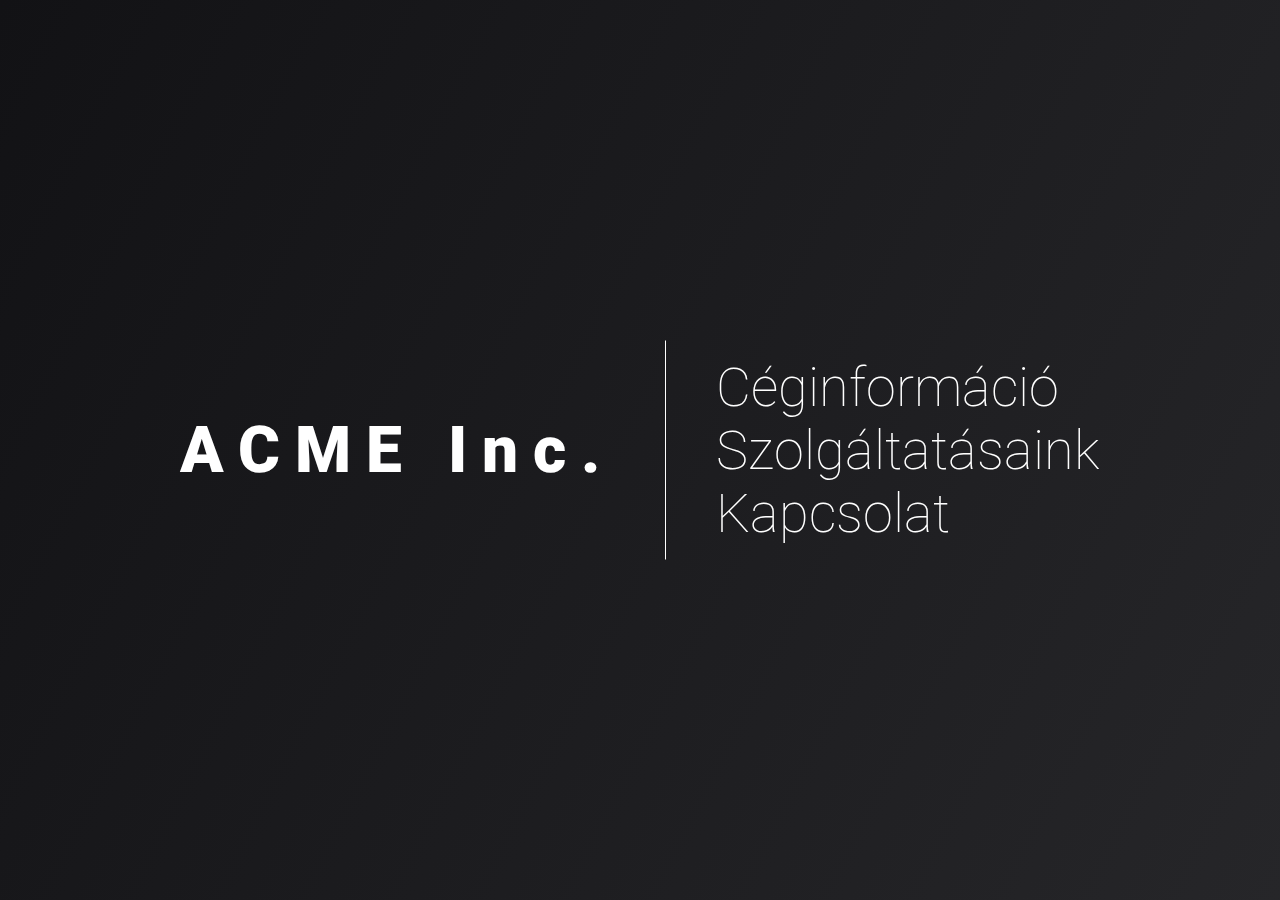
==== index.html @ f6dcaf5a "Navigacio a ceginformacio.html oldalon belül összerakva, formazva" ====
<!DOCTYPE html>
<html lang="en">
    <head>
        <meta charset="UTF-8">
        <meta name="viewport" content="width=device-width, initial-scale=1, user-scalable=no" />
        
        <title>Projektfeladat</title>

        <!-- GoogleFont-->
        <link rel="preconnect" href="https://fonts.googleapis.com">
        <link rel="preconnect" href="https://fonts.gstatic.com" crossorigin>
        <link href="https://fonts.googleapis.com/css2?family=Roboto:ital,wght@0,100;0,300;0,400;0,500;0,700;0,900;1,100;1,300;1,400;1,500;1,700;1,900&display=swap" rel="stylesheet">

        <link rel="stylesheet" href="style.css" >
    </head>

    <body>
        <main class="titlepage__parentContainer">

            <div class="titlepage__childContainer font font__Logo">
                ACME Inc.
            </div>

            <div class="titlepage__childContainer ">
                <div class = "titlepage__verticalLine"></div>
            </div>

            <div class="titlepage__childContainer font font__Link">
                <a class="link" href="ceginformacio.html">Céginformáció</a>
                <a class="link" href="szolgaltatasok.html">Szolgáltatásaink</a>
                <a class="link" href="kapcsolat.html">Kapcsolat</a>
            </div>

        </main>
    </body>
</html>
---- style.css ----
body{
    height: 100%;
    margin: 0px;
    background: linear-gradient(117deg, #121215, #262629);
    height: 100vh;
    width: 100vw;
}

.titlepage__parentContainer{
    /* függöleg igazitas*/
    position: absolute;
    top: 50%;
    left: 50%;
    transform: translate(-50%, -50%);

    /* child elemek igazitasa ehhez a parenthez kepest közepre*/
    display: flex;
    justify-content: center; /* vizszintesen közepre*/
    align-items: center; /* függölegesen közepre */

    /* egyeb*/
}

.titlepage__childContainer{
    display: flex;
    flex-direction: column; /* a linkek elrendezesere*/
}

.titlepage__verticalLine{
    width: 1px;
    height: 219px;
    background: #FFF;
    margin-left: 50px;
    margin-right: 50px;
}

.font{
    color: #FFF;
    font-family: Roboto;
}


.font__Logo{
    font-size: 64px;
    font-weight: 900;
    letter-spacing: 15px;
    white-space: nowrap;

}

.font__Link{
    font-size: 54px;
    font-weight: 100;
    line-height: normal;
}

.font__Link--NavBar{
    font-size: 20px;
}

.link{
    text-decoration: none; /* megszünteti a default-alahuzast*/
    color: inherit;  /* atveszi a szövegnek beallitott class-t a default ronda kék helyett*/
}

.link:hover{
    opacity: 0.6;
    transition: .1s;
}

.link--selected{

}

.link__titlepage{

}

/* ******************************** */
/* ********** Navigacio *********** */
/* ******************************** */
header{
        
    /* child elemek igazitasa ehhez a parenthez kepest*/
    display: flex;
    justify-content: space-between;
    align-items: center;
    flex-shrink: 0;


    /*egyeb*/
    padding: 0px 32px;
    height: 80px;
    border-bottom: 1px solid #FFF;
}

.navigation__FlexChild{

}


.navigation__LogoContainer{
    flex: 2;
}

.navigation__LinkContainer{
    display: flex;
    justify-content: center;
    align-items: center;
    gap: 50px;
}
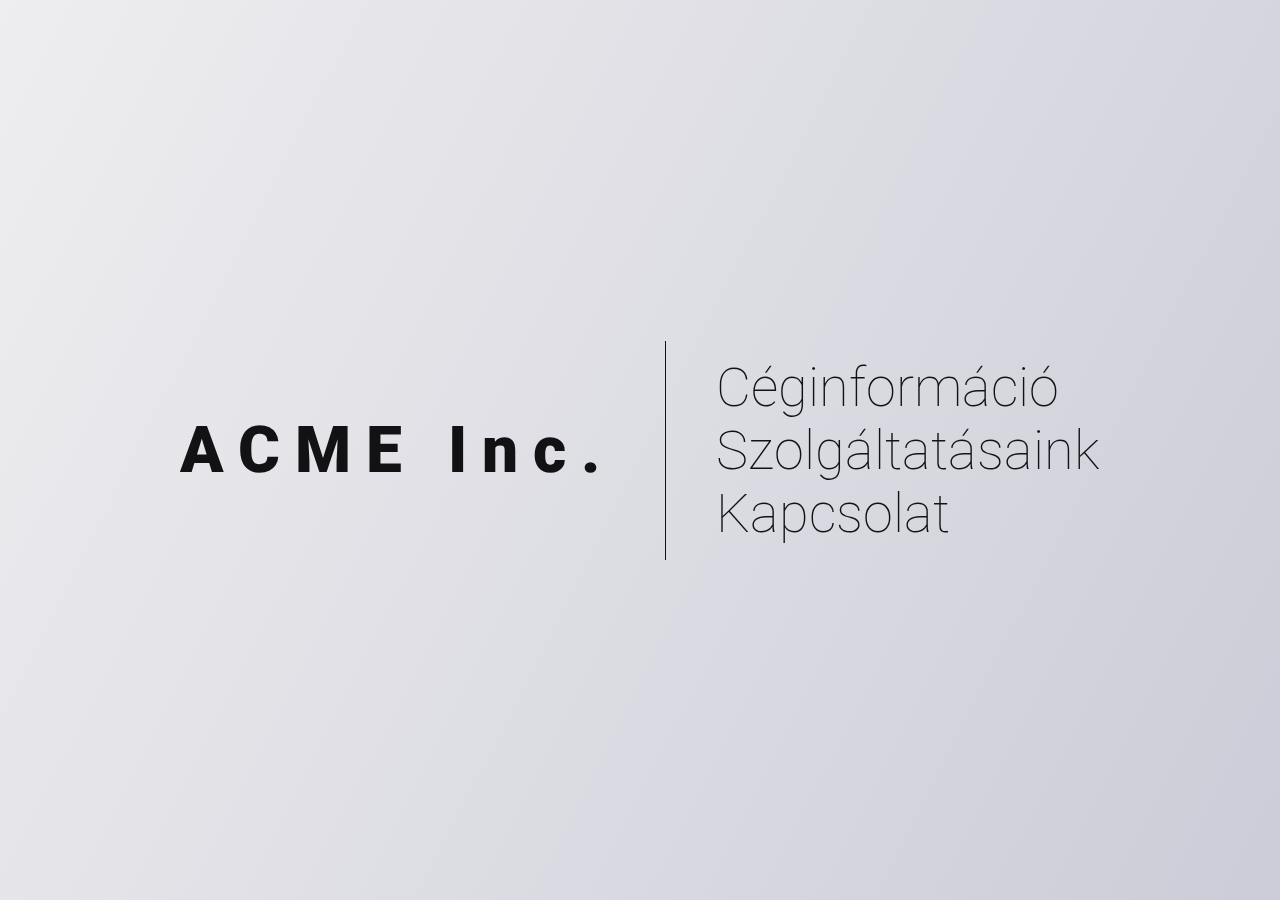
==== commit 651ca61d: "Index: reszponzivitas/adaptivitas elsö lepesek" ====
--- a/index.html
+++ b/index.html
@@ -15,22 +15,22 @@
     </head>
 
     <body>
-        <main class="titlepage__parentContainer">
+        <main>
+            <div class="index__ParentContainer">    
+                <div class="index__ChildContainer font index__LogoFont">
+                    ACME Inc.
+                </div>
 
-            <div class="titlepage__childContainer font font__Logo">
-                ACME Inc.
+                <div class="index__ChildContainer ">
+                    <div class = "index__Line"></div>
+                </div>
+
+                <nav class="index__ChildContainer font font__Link">
+                    <a class="link" href="ceginformacio.html">Céginformáció</a>
+                    <a class="link" href="szolgaltatasok.html">Szolgáltatásaink</a>
+                    <a class="link" href="kapcsolat.html">Kapcsolat</a>
+                </nav>
             </div>
-
-            <div class="titlepage__childContainer ">
-                <div class = "titlepage__verticalLine"></div>
-            </div>
-
-            <div class="titlepage__childContainer font font__Link">
-                <a class="link" href="ceginformacio.html">Céginformáció</a>
-                <a class="link" href="szolgaltatasok.html">Szolgáltatásaink</a>
-                <a class="link" href="kapcsolat.html">Kapcsolat</a>
-            </div>
-
         </main>
     </body>
 </html>
--- a/style.css
+++ b/style.css
@@ -1,12 +1,334 @@
-body{
-    height: 100%;
+/*
+TODO:
+- aktiv oldal linkje felköver
+- valtozok: fontweight, fontsize stb (?)
+- mySection__Component 379px-es erteket valtozohoz rendelni (?)
+
+*/
+
+/* ********************************** */
+/* ******** Media queries *********** */
+/*  Mobile first, target width 360px  */
+/* ********************************** */
+
+/* Mobile*/
+@media screen and (max-width: 800px){  
+    .index__ParentContainer{
+        flex-direction: column;
+    } 
+    .index__LogoFont{
+        font-size: 48px;
+        letter-spacing: 10px;
+    }
+    .index__Line{
+        width: 100vw;
+        height: 1px;
+        margin: 50px 0;
+    }
+    .mySection__Margin{
+        margin-top: 80px;
+        margin-left: 32px;
+        margin-right: 32px;
+    }
+    .contact__TextFont{
+        width: 100%;
+    }
+    .mySection__ContentContainer{
+        gap: 0px;
+        row-gap: 64px;
+        margin-bottom: 32px;
+    }
+    .mySection__Component{
+        width: auto;
+    }  
+    .aboutUs__ComponentText{
+        font-size: 24px;
+    }
+    header{
+        padding: 8px 24px;
+    }
+    .header__Logo--Desktop{
+        visibility: collapse;
+        height: 0;
+    }
+    .header__Logo--Mobile{
+        font-size: 32px;
+        font-weight: 900;
+        letter-spacing: 2px;
+        visibility: visible;
+    }
+    .myNavigation{
+        flex-direction: column;
+        align-items: flex-end;
+        gap: 8px;
+    }
+    .font__Link--NavBar{
+        font-weight: 100;
+    }
+    .contact__TextContainer{
+        width: 100%;
+    }
+    .contact__MapContainer{
+        height: 400px;
+        width: 100%;
+    }
+}  
+
+/* Desktop*/
+@media screen and (min-width: 801px){
+    .index__ParentContainer{
+        flex-direction: row;
+    } 
+    .index__LogoFont{
+        font-size: 64px;
+        letter-spacing: 15px;
+    }
+    .index__Line{
+        width: 1px;
+        height: 219px;
+        margin: 0 50px;
+    }
+    .mySection__Margin{
+        margin-top: 80px;
+        margin-left: 80px;
+        margin-right: 80px;
+    }
+    .contact__TextFont{
+        width: auto;
+    }
+    .mySection__ContentContainer{
+        gap: 70px;
+        row-gap: 50px;
+        margin-bottom: 80px;
+    }
+    .mySection__Component{
+        width: 379px; 
+    }
+    .aboutUs__ComponentText{
+        font-size: 29px; /* kenytelen voltam 30px helyett ezt hasznalni, különben a 3. komponens szövege 1 sorral több lesz*/
+    }
+    header{
+        height: 80px;
+        padding: 0px 32px;
+    }
+    .header__Logo--Desktop{
+        font-size: 40px;
+        font-weight: 100;
+        visibility: visible;
+    }
+    .header__Logo--Mobile{
+        visibility: collapse;
+        height: 0;
+    }
+    .myNavigation{
+        flex-direction: row;
+        align-items: center;
+        gap: 50px;
+    }
+    .font__Link--NavBar{
+        font-weight: 400;
+    }
+    .contact__TextContainer{
+        width: calc(100% * 702 / 1280 );
+    }
+    .contact__MapContainer{
+        height: 722px;
+        width: calc(100% * 449.408 / 1280 );
+    }
+} 
+
+/* Desktop, extra szeles kepernyön*/
+@media screen and (min-width: 1800px){
+    .ourServices__ContentContainer /* ez azert van külön is, hogy megmaradjon a flexboxban a 3 oszlop*/
+    {
+        max-width: 1700px;
+        margin-left: auto;
+        margin-right: auto;
+    }
+    .mySection{
+        max-width: 1800px;
+        margin-left: auto;
+        margin-right: auto;
+    }
+}
+
+/* Desktop atmenet*/
+@media screen and (max-width: 1200px){
+    .contact__ContentContainer{
+        justify-content: space-between;
+    }
+    .contact__TextContainer{
+        width: 100%;
+    }
+    .contact__MapContainer{
+        height: 400px;
+        width: 100%;
+    }
+}
+
+
+/* ********************************** */
+/* ********* Media query ************ */
+/* ******* Light/Dark mode ********** */
+/* ********************************** */
+:root{
+    /* Size */
+    --fontSizeContact: 24px;
+
+    /* General color*/
+    --color-Light: #FFF;
+    --color-Dark: #121215;
+    --color-DarkAccent: #262629;
+    --color-Theme: #A0009B; 
+    --color-ThemeAccent: #7000A0;
+
+    /* Dark mode*/
+    --darkMode-bg: linear-gradient(117deg, var(--color-Dark), var(--color-DarkAccent));
+    --darkMode-font: var(--color-Light);
+ 
+    /* Light mode*/
+    --lightMode-bg: linear-gradient(117deg, #EEEEF0, #CCCCD8);
+    --lightMode-font: var(--color-Dark);
+}
+
+@media (prefers-color-scheme: dark) {
+    body{
+        background: var(--darkMode-bg);
+    }
+    .font{
+        color: var(--darkMode-font);
+    }
+    .index__ParentContainer{
+        background: var(--darkMode-bg);
+    }
+    .index__Line{
+        background: var(--darkMode-font);
+    }
+    .ourServices__ComponentIcon{
+        fill: var(--darkMode-font);  
+        color: var(--darkMode-font);  
+    }
+    .header__BottomLine{
+        border-bottom-color: var(--darkMode-font);
+    }
+    .invertedColors{
+        background-color: var(--color-Light);
+        color: var(--color-Dark);
+    }
+}
+
+@media (prefers-color-scheme: light) {
+    body{
+        background: var(--lightMode-bg);
+    }
+    .font{
+        color: var(--lightMode-font);
+    }
+    .index__ParentContainer{
+        background: var(--lightMode-bg);
+    }
+    .index__Line{
+        background: var(--lightMode-font);
+    }
+    .ourServices__ComponentIcon{
+        fill: var(--lightMode-font);
+        color: var(--lightMode-font);  
+    }
+    .header__BottomLine{
+        border-bottom-color: var(--lightMode-font);
+    }
+    .invertedColors{
+        background-color: var(--color-Dark);
+        color: var(--color-Light);
+    }
+    .weBuildWebsites__Text{
+        text-shadow: 0px 0px 15px var(--color-Light);
+    }
+}
+
+/* ********************************** */
+/* *************** Global *********** */
+/* ********************************** */
+body{ /* Ezek nelkül megjelenik oldalt egy par pixeles margin vagy alul a vizszintes scroll-bar.*/
     margin: 0px;
-    background: linear-gradient(117deg, #121215, #262629);
-    height: 100vh;
-    width: 100vw;
-}
-
-.titlepage__parentContainer{
+    width: auto; 
+}
+
+.font{
+    font-family: Roboto;
+}
+.font--bold{
+    font-weight: 700;
+}
+.font--underline{
+    text-decoration-line: underline;
+}
+.font__Link{
+    font-size: 54px;
+    font-weight: 100;
+}
+.font__Link--NavBar{
+    font-size: 24px;
+}
+.link{
+    text-decoration: none; /* megszünteti a default-alahuzast*/
+    color: inherit;  /* atveszi a szövegnek beallitott class-t a default ronda kék helyett*/
+}
+.link:hover{
+    opacity: 0.6;
+    transition: .1s;
+}
+.link--selected{
+
+}
+.link__titlepage{
+
+}
+
+/* ******************************** */
+/* ********** Header *********** */
+/* ******************************** */
+header{     
+    /* child elemek igazitasa ehhez a parenthez kepest*/
+    display: flex;
+    justify-content: space-between;
+    align-items: center;
+    flex-shrink: 0;
+
+    /*egyeb*/
+    border-bottom: 1px solid;
+}
+.myNavigation{
+    display: flex;
+    justify-content: center;
+}
+
+/* ******************************** */
+/* ********** Footer ************** */
+/* ******************************** */
+footer{
+    height: 291px;
+    background: linear-gradient(90deg, var(--color-ThemeAccent) 0.01%, var(--color-Theme) 100%);
+
+    position: relative;
+}
+.footer__Text{
+    font-size: 120px;
+    font-weight: 400;
+    letter-spacing: 200px;
+    color: var(--color-Light);
+    
+    margin: 0;
+    position: absolute;
+    top: 50%;
+    left: 50%;
+    transform: translate(-50%, -50%);
+}
+
+/* ******************************** */
+/* ****** Oldal: Index ******* */
+/* ******************************** */
+.index__ParentContainer{
     /* függöleg igazitas*/
     position: absolute;
     top: 50%;
@@ -19,93 +341,233 @@
     align-items: center; /* függölegesen közepre */
 
     /* egyeb*/
-}
-
-.titlepage__childContainer{
+    height: 100%;
+    width: 100%;
+}
+.index__ChildContainer{
     display: flex;
     flex-direction: column; /* a linkek elrendezesere*/
 }
-
-.titlepage__verticalLine{
-    width: 1px;
-    height: 219px;
-    background: #FFF;
-    margin-left: 50px;
-    margin-right: 50px;
-}
-
-.font{
-    color: #FFF;
-    font-family: Roboto;
-}
-
-
-.font__Logo{
-    font-size: 64px;
+.index__LogoFont{
     font-weight: 900;
-    letter-spacing: 15px;
     white-space: nowrap;
-
-}
-
-.font__Link{
-    font-size: 54px;
-    font-weight: 100;
-    line-height: normal;
-}
-
-.font__Link--NavBar{
-    font-size: 20px;
-}
-
-.link{
-    text-decoration: none; /* megszünteti a default-alahuzast*/
-    color: inherit;  /* atveszi a szövegnek beallitott class-t a default ronda kék helyett*/
-}
-
-.link:hover{
-    opacity: 0.6;
-    transition: .1s;
-}
-
-.link--selected{
-
-}
-
-.link__titlepage{
-
-}
-
-/* ******************************** */
-/* ********** Navigacio *********** */
-/* ******************************** */
-header{
-        
-    /* child elemek igazitasa ehhez a parenthez kepest*/
-    display: flex;
+}
+
+
+/* ******************************** */
+/* ****** Oldal: altalanos ******* */
+/* ******************************** */
+.mySection{
+    display: flex;
+    flex-direction: column;
+    justify-content: center;
+    align-items: stretch;
+}
+.mySection__Title{
+    font-size: 40px;
+    font-style: italic;
+    text-align: center;
+}
+.mySection__ContentContainer{
+    display: flex;
+    justify-content: space-around;
+    align-items: flex-start;
+    flex-wrap: wrap;
+}
+.mySection__Component{
+    /* Parent szerep*/
+    display: flex;
+    flex-direction: column;
+    align-items: center;
+    /*width: 379px;*/
+    max-width: 379px;
+}
+
+/* ******************************** */
+/* ****** Oldal: Céginformáció **** */
+/* ******************************** */
+/* ------ Section: Weboldalakat epitünk ------*/
+.weBuildWebsites__Container{
+    height: 471px;
+    margin-left: 80px;
+    margin-right: 80px;   
+    margin-top: 71px; /*calc(70px - 32px);*/
+    margin-bottom: 80px;
+
+    /*Background-image*/
+    background-image: url(img/image1.png);
+    background-repeat: no-repeat;
+    background-size: contain;
+
+    /*Parent-child viszony*/
+    display: flex;
+    align-items: center;
+    justify-content: flex-end;
+    
+    position: relative; /* A link class-a miatt szükseges beallitas*/
+}
+.weBuildWebsites__Text{
+    font-size: 120px;
+    font-weight: 400; 
+    margin-right: calc(189px - 80px);
+    width: 724px; /* a reszponzivitashoz kenytelen voltam egy fix szelesseget megadni*/
+}
+.weBuildWebsites__Link{ /* ez nem követi a flexbox szabalyait */
+    font-size: 24px;
+    text-decoration-line: underline;
+    text-wrap: nowrap;
+    
+    /* Jobb-alulra igazitas. Forras: https://stackoverflow.com/questions/3956043/css-how-to-position-element-in-lower-right */
+    position: absolute;
+    bottom: 0;
+    right: 0;
+}
+/* ------ Section: Rolunk mondtak ------*/
+.aboutUs__Component{
+    /*gap: 50px;*/
+    height: 436px;
+
+    /*flex-grow: 1;*/ /* Adaptivitas, külön hozzaadva. 1440px szelesseg felett a komponensek egyenlö aranyban töltik ki a parent div-et a kepernyö szelessegetöl függöen.*/
+    align-self: stretch;  /* A ComponentName jobb-alulra igazitasahoz.*/
+    position: relative;   /* A ComponentName jobb-alulra igazitasahoz.*/
+
     justify-content: space-between;
-    align-items: center;
+}
+.aboutUs__ComponentImg{
+    width: 168px;
+    height: 168px;
+}
+.aboutUs__ComponentText{
+    font-style: italic;
+    font-weight: 400;
+    margin-top: 0;
+    margin-bottom: 0;
+}
+.aboutUs__ComponentName{
+    color: var(--color-ThemeAccent);
+    font-size: 24px;
+    font-weight: 400;
+    align-self: flex-end;
+}
+/* ------ Section: Bemutatkozas ------*/
+.introduction__ContentContainer{
+    margin-top: 80px;
+    margin-bottom: 89px;
     flex-shrink: 0;
-
-
-    /*egyeb*/
-    padding: 0px 32px;
-    height: 80px;
-    border-bottom: 1px solid #FFF;
-}
-
-.navigation__FlexChild{
-
-}
-
-
-.navigation__LogoContainer{
-    flex: 2;
-}
-
-.navigation__LinkContainer{
-    display: flex;
-    justify-content: center;
-    align-items: center;
+    row-gap: var(--fontSizeContact);
+}
+.introduction__Title{
+    font-size: 40px;
+    font-style: italic;
+    font-weight: 400;
+    text-align: center;
+}
+.introduction__ContentContainer > p{
+    font-size: 24px;
+    font-weight: 400;
+    row-gap: var(--fontSizeContact);
+    margin-top: 0;
+    margin-bottom: 0;
+}
+
+
+/* ******************************** */
+/* ****** Oldal: Szolgaltatasok *** */
+/* ******************************** */
+.ourServices__Component{
+    gap: 32px;
+}
+.ourServices__ComponentIcon{
+    width: 123.459px;
+    height: 64px;
+}
+.ourServices__ComponentTitle{
+    text-align: center;
+    font-size: 24px;
+    font-weight: 700;
+}
+.ourServices__TitleWidth--Small{
+    width: 228px;
+}
+.ourServices__TitleWidth--Big{
+    width: 310px;
+}
+.ourServices__ComponentText{
+    font-size: 24px;
+    font-weight: 400;  
+}
+
+/* ******************************** */
+/* ****** Oldal: Kapcsolat ******** */
+/* ******************************** */
+.contact__ContentContainer{
+    justify-content: space-between;
+}
+.contact__TextFont{
+    /*width: 500px;*/
+    /*max-width: 700px;*/
+    font-size: var(--fontSizeContact);
+    font-style: italic;
+    font-weight: 400;
+}
+.contact__TextContainer > div> p, ul, li {
+    margin-top: 0px;
+    margin-bottom: 0px;
+}
+.contact__TextContainer > div{
+    margin-bottom: var(--fontSizeContact);
+}
+
+form{
+    display: flex;
+    flex-direction: column;
+}
+.form__FirstContainer{
+    display: flex;
+    flex-direction: row; 
+    justify-content: space-between;
+    align-items: flex-start;
+    align-self: stretch;
+    margin-bottom: 26px;
     gap: 50px;
 }
+.form__Component{
+    /*width: 90%;*/
+    display: flex;
+    flex-direction: column; 
+    align-items: flex-start;
+    flex: 1;
+    min-width: 155px;
+}
+.form__label{
+    margin-bottom: 15px;
+    font-size: 12px;
+    white-space: nowrap;
+    text-align: left;
+    font-size: 24px;
+    font-weight: 700;
+}
+.form__input{
+    height: 50px;
+    padding: 0;
+    border: 0;
+    border-bottom: 4px solid var(--color-Theme);
+    background: #888;
+    width: 100%;
+}
+.form__textarea{   
+    resize: none;  
+    height: 143px;
+}
+.form__button{
+    width: 200px;
+    height: 54px;
+    margin-top: 49px;
+    margin-bottom: 49px;;
+    align-self: self-end;
+    border: none;
+    font-size: 24px;
+    font-weight: 700;
+    color: var(--color-Light);
+    background: linear-gradient(90deg, var(--color-ThemeAccent) 0.76%, var(--color-Theme) 99.64%);
+}
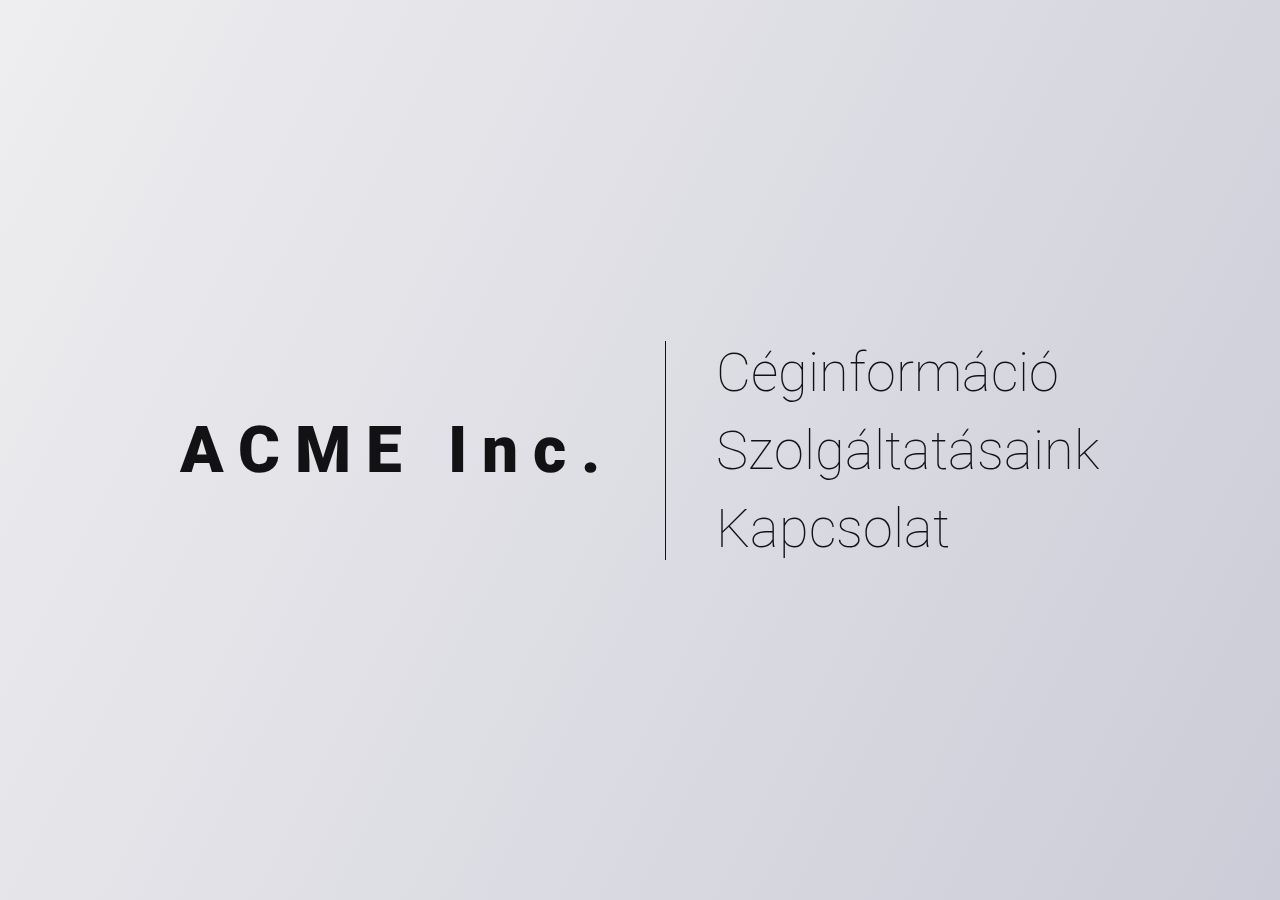
==== commit 82c14901: "Takaritas" ====
--- a/index.html
+++ b/index.html
@@ -4,7 +4,7 @@
         <meta charset="UTF-8">
         <meta name="viewport" content="width=device-width, initial-scale=1, user-scalable=no" />
         
-        <title>Projektfeladat</title>
+        <title>ACME Inc.</title>
 
         <!-- GoogleFont-->
         <link rel="preconnect" href="https://fonts.googleapis.com">
@@ -16,16 +16,14 @@
 
     <body>
         <main>
-            <div class="index__ParentContainer">    
-                <div class="index__ChildContainer font index__LogoFont">
+            <div class="index__ParentContainer font">    
+                <div class="index__ChildContainer index__LogoFont">
                     ACME Inc.
                 </div>
-
                 <div class="index__ChildContainer ">
                     <div class = "index__Line"></div>
                 </div>
-
-                <nav class="index__ChildContainer font font__Link">
+                <nav class="index__ChildContainer index__LinkFont">
                     <a class="link" href="ceginformacio.html">Céginformáció</a>
                     <a class="link" href="szolgaltatasok.html">Szolgáltatásaink</a>
                     <a class="link" href="kapcsolat.html">Kapcsolat</a>
--- a/style.css
+++ b/style.css
@@ -1,38 +1,90 @@
-/*
-TODO:
-- aktiv oldal linkje felköver
-- valtozok: fontweight, fontsize stb (?)
-- mySection__Component 379px-es erteket valtozohoz rendelni (?)
-
-*/
+/* ********************************** */
+/* ************ Valtozok ************ */
+/* ********************************** */
+:root{
+    /* Size */
+    --fontSizeContact: 24px;
+
+    /* Font-Weight*/
+    --fontWeight-S: 100;
+    --fontWeight-M: 400;
+    --fontWeight-L: 700;
+    --fontWeight-XL: 900;
+
+    /* General color*/
+    --color-Light: #FFF;
+    --color-Dark: #121215;
+    --color-DarkAccent: #262629;
+    --color-Theme: #A0009B; 
+    --color-ThemeAccent: #7000A0;
+
+    /* Light mode color*/
+    --lightMode-bg: linear-gradient(117deg, #EEEEF0, #CCCCD8);
+    --lightMode-font: var(--color-Dark);
+
+    /* Dark mode color*/
+    --darkMode-bg: linear-gradient(117deg, var(--color-Dark), var(--color-DarkAccent));
+    --darkMode-font: var(--color-Light);
+}
 
 /* ********************************** */
 /* ******** Media queries *********** */
 /*  Mobile first, target width 360px  */
 /* ********************************** */
 
-/* Mobile*/
-@media screen and (max-width: 800px){  
+/* Mobile (csak az index.html-re!)*/
+@media screen and (max-width: 1000px){  
     .index__ParentContainer{
         flex-direction: column;
     } 
+    .index__ChildContainer{
+        gap: 32px;
+        align-items: center;
+    }
     .index__LogoFont{
-        font-size: 48px;
+        /*font-size: 48px;*/
+        font-size: calc(48px + (64 - 48) * ((100vw - 365px) / (800 - 365)));
         letter-spacing: 10px;
+    }
+    .index__LinkFont{
+        font-size: 40px;
     }
     .index__Line{
         width: 100vw;
         height: 1px;
         margin: 50px 0;
     }
+}
+
+/* Desktop (csak az index.html-re!)*/
+@media screen and (min-width: 1001px){
+    .index__ParentContainer{
+        flex-direction: row;
+    } 
+    .index__ChildContainer{
+        gap: 15px;
+    }
+    .index__LogoFont{
+        font-size: 64px;
+        letter-spacing: 15px;
+    }
+    .index__LinkFont{
+        font-size: 54px;
+    }
+    .index__Line{
+        width: 1px;
+        height: 219px;
+        margin: 0 50px;
+    }
+}
+
+/* Mobile */
+@media screen and (max-width: 800px){  
     .mySection__Margin{
         margin-top: 80px;
         margin-left: 32px;
         margin-right: 32px;
     }
-    .contact__TextFont{
-        width: 100%;
-    }
     .mySection__ContentContainer{
         gap: 0px;
         row-gap: 64px;
@@ -41,10 +93,35 @@
     .mySection__Component{
         width: auto;
     }  
+    .weBuildWebsites__Container{
+        align-items: flex-start;
+        justify-content: space-around;
+        /*min-height: 281px;*/
+        height: calc(100vw * 330 / 440);
+        margin: 0;
+        margin-bottom: 0; 
+        background-size: 100% auto;
+        background-position: center;
+    }
+    .weBuildWebsites__Text{ 
+        text-align: center;
+        /*font-size: 50px;*/
+        font-size: calc(50px + (100vw - 365px) * (90 - 50) / (800 - 365));
+        line-height: 120%; 
+        margin-top: calc(32px + (100vw - 365px) * (160 - 32) / (800 - 365));
+        margin-left: 36px;
+        margin-right: 36px;
+    }
+    .weBuildWebsites__Link{
+        visibility: collapse;
+    }
+    .contact__TextFont{
+        width: 100%;
+    }
     .aboutUs__ComponentText{
         font-size: 24px;
     }
-    header{
+    .myHeader{
         padding: 8px 24px;
     }
     .header__Logo--Desktop{
@@ -53,7 +130,7 @@
     }
     .header__Logo--Mobile{
         font-size: 32px;
-        font-weight: 900;
+        font-weight: var(--fontWeight-XL);
         letter-spacing: 2px;
         visibility: visible;
     }
@@ -63,7 +140,7 @@
         gap: 8px;
     }
     .font__Link--NavBar{
-        font-weight: 100;
+        font-weight: var(--fontWeight-S);
     }
     .contact__TextContainer{
         width: 100%;
@@ -72,30 +149,34 @@
         height: 400px;
         width: 100%;
     }
-}  
-
-/* Desktop*/
+    .form__FirstContainer{
+        align-items: stretch;
+        flex-direction: column; 
+        gap: 32px;
+    }   
+    .form__button{
+        align-self: center;
+        margin-top: 32px;
+        margin-bottom: 32px;;
+    }
+    footer{
+        height: 200px;
+    }    
+    .footer__Text{
+        font-size: 40px;
+        font-weight: var(--fontWeight-L);
+        letter-spacing: 50px;
+        padding-left: 50px; /* a letter-spacing kompenzalasa miatt*/
+    }
+} 
+
+/* Desktop */
 @media screen and (min-width: 801px){
-    .index__ParentContainer{
-        flex-direction: row;
-    } 
-    .index__LogoFont{
-        font-size: 64px;
-        letter-spacing: 15px;
-    }
-    .index__Line{
-        width: 1px;
-        height: 219px;
-        margin: 0 50px;
-    }
     .mySection__Margin{
         margin-top: 80px;
         margin-left: 80px;
         margin-right: 80px;
     }
-    .contact__TextFont{
-        width: auto;
-    }
     .mySection__ContentContainer{
         gap: 70px;
         row-gap: 50px;
@@ -104,16 +185,33 @@
     .mySection__Component{
         width: 379px; 
     }
+    .weBuildWebsites__Container{
+        align-items: center !important;
+        justify-content: flex-end;
+        height: 471px;
+        margin-bottom: 80px;
+        background-size: contain;
+    }
+    .weBuildWebsites__Text{
+        font-size: 120px;
+        width: 724px; /* a reszponzivitashoz kenytelen voltam egy fix szelesseget megadni*/
+    }
+    .weBuildWebsites__Link{
+        visibility: visible;
+    }
+    .contact__TextFont{
+        width: auto;
+    }
     .aboutUs__ComponentText{
         font-size: 29px; /* kenytelen voltam 30px helyett ezt hasznalni, különben a 3. komponens szövege 1 sorral több lesz*/
     }
-    header{
+    .myHeader{
         height: 80px;
         padding: 0px 32px;
     }
     .header__Logo--Desktop{
         font-size: 40px;
-        font-weight: 100;
+        font-weight: var(--fontWeight-S);
         visibility: visible;
     }
     .header__Logo--Mobile{
@@ -126,7 +224,7 @@
         gap: 50px;
     }
     .font__Link--NavBar{
-        font-weight: 400;
+        font-weight: var(--fontWeight-M);
     }
     .contact__TextContainer{
         width: calc(100% * 702 / 1280 );
@@ -135,7 +233,41 @@
         height: 722px;
         width: calc(100% * 449.408 / 1280 );
     }
+    .form__FirstContainer{
+        align-items: flex-start;
+        flex-direction: row; 
+        gap: 50px;
+    }
+    .form__button{
+        align-self: self-end;
+        margin-top: 49px;
+        margin-bottom: 49px;;
+    }
+    footer{
+        height: 291px;
+    }
+    .footer__Text{
+        /*font-size: 120px;*/
+        font-size: calc(40px + (120 - 40) * ((100vw - 800px) / (1440 - 800)));;
+        font-weight: var(--fontWeight-M);
+        letter-spacing: 200px;
+        padding-left: 200px; /* a letter-spacing kompenzalasa miatt*/
+    }
 } 
+
+/* Desktop atmenet*/
+@media screen and (max-width: 1200px){
+    .contact__ContentContainer{
+        justify-content: space-between;
+    }
+    .contact__TextContainer{
+        width: 100%;
+    }
+    .contact__MapContainer{
+        height: 400px;
+        width: 100%;
+    }
+}
 
 /* Desktop, extra szeles kepernyön*/
 @media screen and (min-width: 1800px){
@@ -145,51 +277,20 @@
         margin-left: auto;
         margin-right: auto;
     }
-    .mySection{
+    .maxContentWidht{
         max-width: 1800px;
         margin-left: auto;
         margin-right: auto;
     }
-}
-
-/* Desktop atmenet*/
-@media screen and (max-width: 1200px){
-    .contact__ContentContainer{
-        justify-content: space-between;
-    }
-    .contact__TextContainer{
-        width: 100%;
-    }
-    .contact__MapContainer{
-        height: 400px;
-        width: 100%;
-    }
-}
-
+    .footer__Text{
+        font-size: 180px;
+    }
+}
 
 /* ********************************** */
 /* ********* Media query ************ */
 /* ******* Light/Dark mode ********** */
 /* ********************************** */
-:root{
-    /* Size */
-    --fontSizeContact: 24px;
-
-    /* General color*/
-    --color-Light: #FFF;
-    --color-Dark: #121215;
-    --color-DarkAccent: #262629;
-    --color-Theme: #A0009B; 
-    --color-ThemeAccent: #7000A0;
-
-    /* Dark mode*/
-    --darkMode-bg: linear-gradient(117deg, var(--color-Dark), var(--color-DarkAccent));
-    --darkMode-font: var(--color-Light);
- 
-    /* Light mode*/
-    --lightMode-bg: linear-gradient(117deg, #EEEEF0, #CCCCD8);
-    --lightMode-font: var(--color-Dark);
-}
 
 @media (prefers-color-scheme: dark) {
     body{
@@ -244,6 +345,12 @@
     .weBuildWebsites__Text{
         text-shadow: 0px 0px 15px var(--color-Light);
     }
+
+}
+@media screen and (prefers-color-scheme: light) and (max-width: 980px) {
+    .weBuildWebsites__Link{
+        text-shadow: 0px 0px 1px var(--color-Light);
+    }
 }
 
 /* ********************************** */
@@ -253,19 +360,14 @@
     margin: 0px;
     width: auto; 
 }
-
 .font{
     font-family: Roboto;
 }
 .font--bold{
-    font-weight: 700;
+    font-weight: var(--fontWeight-L);
 }
 .font--underline{
     text-decoration-line: underline;
-}
-.font__Link{
-    font-size: 54px;
-    font-weight: 100;
 }
 .font__Link--NavBar{
     font-size: 24px;
@@ -278,46 +380,37 @@
     opacity: 0.6;
     transition: .1s;
 }
-.link--selected{
-
-}
-.link__titlepage{
-
+.linkActive{
+    font-weight: var(--fontWeight-L);
 }
 
 /* ******************************** */
 /* ********** Header *********** */
 /* ******************************** */
-header{     
+.myHeader{     
     /* child elemek igazitasa ehhez a parenthez kepest*/
     display: flex;
     justify-content: space-between;
     align-items: center;
     flex-shrink: 0;
-
-    /*egyeb*/
+}
+.myNavigation{
+    display: flex;
+    justify-content: center;
+}
+.header__BottomLine{
     border-bottom: 1px solid;
 }
-.myNavigation{
-    display: flex;
-    justify-content: center;
-}
 
 /* ******************************** */
 /* ********** Footer ************** */
 /* ******************************** */
 footer{
-    height: 291px;
     background: linear-gradient(90deg, var(--color-ThemeAccent) 0.01%, var(--color-Theme) 100%);
-
     position: relative;
 }
 .footer__Text{
-    font-size: 120px;
-    font-weight: 400;
-    letter-spacing: 200px;
     color: var(--color-Light);
-    
     margin: 0;
     position: absolute;
     top: 50%;
@@ -349,10 +442,13 @@
     flex-direction: column; /* a linkek elrendezesere*/
 }
 .index__LogoFont{
-    font-weight: 900;
+    font-weight: var(--fontWeight-XL);
     white-space: nowrap;
 }
 
+.index__LinkFont{
+    font-weight: var(--fontWeight-S);
+}
 
 /* ******************************** */
 /* ****** Oldal: altalanos ******* */
@@ -379,7 +475,6 @@
     display: flex;
     flex-direction: column;
     align-items: center;
-    /*width: 379px;*/
     max-width: 379px;
 }
 
@@ -387,33 +482,19 @@
 /* ****** Oldal: Céginformáció **** */
 /* ******************************** */
 /* ------ Section: Weboldalakat epitünk ------*/
+
 .weBuildWebsites__Container{
-    height: 471px;
-    margin-left: 80px;
-    margin-right: 80px;   
-    margin-top: 71px; /*calc(70px - 32px);*/
-    margin-bottom: 80px;
-
-    /*Background-image*/
+    display: flex;
     background-image: url(img/image1.png);
     background-repeat: no-repeat;
-    background-size: contain;
-
-    /*Parent-child viszony*/
-    display: flex;
-    align-items: center;
-    justify-content: flex-end;
-    
     position: relative; /* A link class-a miatt szükseges beallitas*/
 }
 .weBuildWebsites__Text{
-    font-size: 120px;
-    font-weight: 400; 
-    margin-right: calc(189px - 80px);
-    width: 724px; /* a reszponzivitashoz kenytelen voltam egy fix szelesseget megadni*/
+    font-weight: var(--fontWeight-M);
 }
 .weBuildWebsites__Link{ /* ez nem követi a flexbox szabalyait */
     font-size: 24px;
+    font-weight: var(--fontWeight-S);
     text-decoration-line: underline;
     text-wrap: nowrap;
     
@@ -424,13 +505,9 @@
 }
 /* ------ Section: Rolunk mondtak ------*/
 .aboutUs__Component{
-    /*gap: 50px;*/
     height: 436px;
-
-    /*flex-grow: 1;*/ /* Adaptivitas, külön hozzaadva. 1440px szelesseg felett a komponensek egyenlö aranyban töltik ki a parent div-et a kepernyö szelessegetöl függöen.*/
     align-self: stretch;  /* A ComponentName jobb-alulra igazitasahoz.*/
     position: relative;   /* A ComponentName jobb-alulra igazitasahoz.*/
-
     justify-content: space-between;
 }
 .aboutUs__ComponentImg{
@@ -439,14 +516,14 @@
 }
 .aboutUs__ComponentText{
     font-style: italic;
-    font-weight: 400;
+    font-weight: var(--fontWeight-M);
     margin-top: 0;
     margin-bottom: 0;
 }
 .aboutUs__ComponentName{
     color: var(--color-ThemeAccent);
     font-size: 24px;
-    font-weight: 400;
+    font-weight: var(--fontWeight-M);
     align-self: flex-end;
 }
 /* ------ Section: Bemutatkozas ------*/
@@ -456,21 +533,14 @@
     flex-shrink: 0;
     row-gap: var(--fontSizeContact);
 }
-.introduction__Title{
-    font-size: 40px;
-    font-style: italic;
-    font-weight: 400;
-    text-align: center;
-}
 .introduction__ContentContainer > p{
     font-size: 24px;
-    font-weight: 400;
+    font-weight: var(--fontWeight-M);
     row-gap: var(--fontSizeContact);
     margin-top: 0;
     margin-bottom: 0;
 }
 
-
 /* ******************************** */
 /* ****** Oldal: Szolgaltatasok *** */
 /* ******************************** */
@@ -484,7 +554,7 @@
 .ourServices__ComponentTitle{
     text-align: center;
     font-size: 24px;
-    font-weight: 700;
+    font-weight: var(--fontWeight-L);
 }
 .ourServices__TitleWidth--Small{
     width: 228px;
@@ -494,7 +564,7 @@
 }
 .ourServices__ComponentText{
     font-size: 24px;
-    font-weight: 400;  
+    font-weight: var(--fontWeight-M); 
 }
 
 /* ******************************** */
@@ -504,11 +574,9 @@
     justify-content: space-between;
 }
 .contact__TextFont{
-    /*width: 500px;*/
-    /*max-width: 700px;*/
     font-size: var(--fontSizeContact);
     font-style: italic;
-    font-weight: 400;
+    font-weight: var(--fontWeight-M);
 }
 .contact__TextContainer > div> p, ul, li {
     margin-top: 0px;
@@ -517,22 +585,18 @@
 .contact__TextContainer > div{
     margin-bottom: var(--fontSizeContact);
 }
-
+/*------------- Form ------------*/
 form{
     display: flex;
     flex-direction: column;
 }
 .form__FirstContainer{
     display: flex;
-    flex-direction: row; 
     justify-content: space-between;
-    align-items: flex-start;
     align-self: stretch;
     margin-bottom: 26px;
-    gap: 50px;
 }
 .form__Component{
-    /*width: 90%;*/
     display: flex;
     flex-direction: column; 
     align-items: flex-start;
@@ -545,7 +609,7 @@
     white-space: nowrap;
     text-align: left;
     font-size: 24px;
-    font-weight: 700;
+    font-weight: var(--fontWeight-L);
 }
 .form__input{
     height: 50px;
@@ -562,12 +626,9 @@
 .form__button{
     width: 200px;
     height: 54px;
-    margin-top: 49px;
-    margin-bottom: 49px;;
-    align-self: self-end;
     border: none;
     font-size: 24px;
-    font-weight: 700;
+    font-weight: var(--fontWeight-L);
     color: var(--color-Light);
     background: linear-gradient(90deg, var(--color-ThemeAccent) 0.76%, var(--color-Theme) 99.64%);
 }
